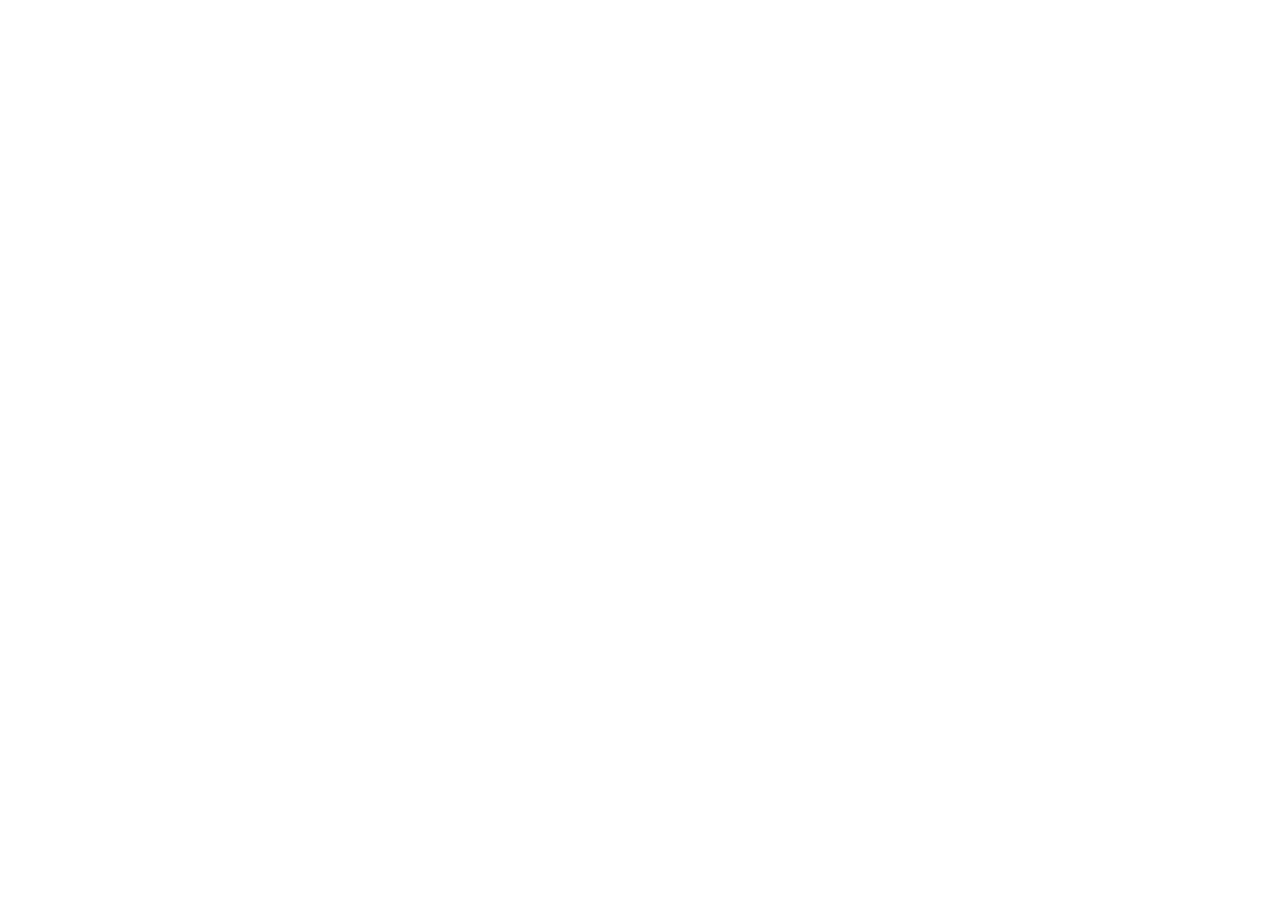
==== docs/index.html @ 9c7694d2 "fd" ====
<!--This page just redirects to the curseforge page-->
<!DOCTYPE html>
<html>
	<!-- Redirects to the curseforge page-->
	<meta http-equiv="refresh" content="0; url=http://https://www.curseforge.com/minecraft/mc-mods/alienmod">
</html>
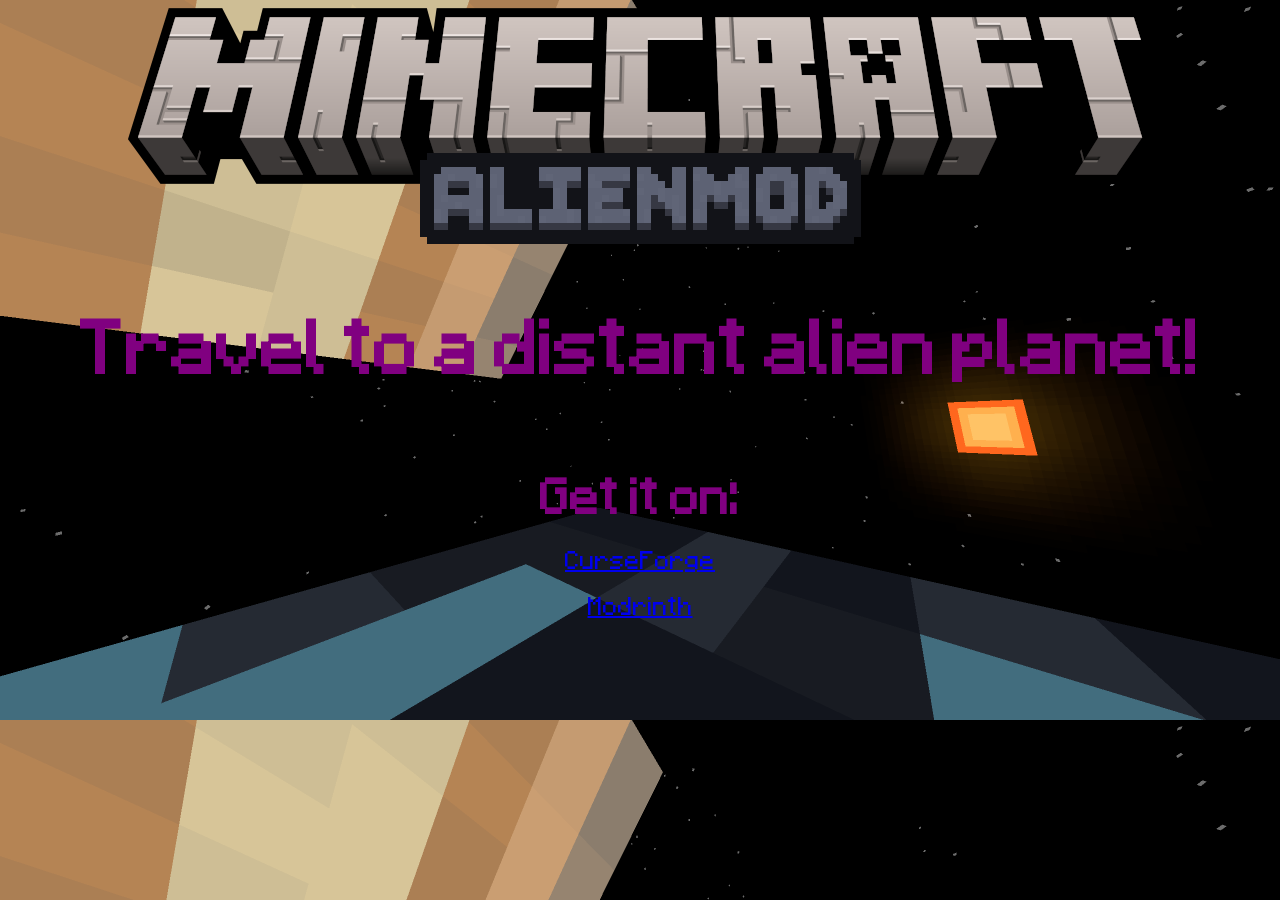
==== commit ec8dfe6a: "Overhaul" ====
--- a/docs/index.html
+++ b/docs/index.html
@@ -1,6 +1,31 @@
-<!--This page just redirects to the curseforge page-->
+<!--This file is the main page for the site-->
 <!DOCTYPE html>
 <html>
-	<!-- Redirects to the curseforge page-->
-	<meta http-equiv="refresh" content="0; url=http://https://www.curseforge.com/minecraft/mc-mods/alienmod">
+	<!--This section helps with setting style and stuff-->
+	<head>
+		<!--Sets the name of the website on the thing above it-->
+		<title>mudSite</title>
+		<link rel="icon" href="assets/alienmod.png">
+		<link rel="stylesheet" href="style.css">
+		<link rel="stylesheet" href="typeface-minecraft/index.css">
+
+		<!--Imports the JS file-->
+		<script src="javascript.js"></script>
+	</head>
+	<body>
+		<audio autoplay loop>
+		  <source src="assets/wahwah_menu1.ogg" type="audio/ogg">
+		</audio>
+		
+		<img src="assets/logo.png">
+		<!--Runs the JS-->
+		<script>
+			// The title
+			header("Travel to a distant alien planet!", "60px", "purple");
+			ln();
+			header("Get it on:", "40px", "purple");
+			siteLink("CurseForge", "https://www.curseforge.com/minecraft/mc-mods/alienmod");
+			siteLink("Modrinth", "https://modrinth.com/mod/alienmod");
+		</script>
+	</body>
 </html>
--- a/docs/style.css
+++ b/docs/style.css
@@ -0,0 +1,8 @@
+/* Defines the body's style */
+body {
+	font-family: 'Minecraft';
+	background-color: #000000;
+	text-align: center;
+	background-image: url('assets/background.png');
+	background-size: cover;
+}
--- a/docs/typeface-minecraft/index.css
+++ b/docs/typeface-minecraft/index.css
@@ -0,0 +1,91 @@
+@font-face {
+  font-family: "Minecraft";
+  font-style: normal;
+  font-display: swap;
+  font-weight: 400;
+  src:
+    local("Minecraft "),
+    local("Minecraft"),
+    url("./files/minecraft.woff2") format("woff2"),
+    url("./files/minecraft.woff") format("woff");
+}
+
+.minecraft-black {
+  color: #000000;
+  text-shadow: 1px 1px 0 #000000;
+}
+
+.minecraft-dark-blue {
+  color: #0000aa;
+  text-shadow: 1px 1px 0 #00002a;
+}
+
+.minecraft-dark-green {
+  color: #00aa00;
+  text-shadow: 1px 1px 0 #002a00;
+}
+
+.minecraft-dark-aqua {
+  color: #00aaaa;
+  text-shadow: 1px 1px 0 #002a2a;
+}
+
+.minecraft-dark-red {
+  color: #aa0000;
+  text-shadow: 1px 1px 0 #2a0000;
+}
+
+.minecraft-dark-purple {
+  color: #aa00aa;
+  text-shadow: 1px 1px 0 #2a002a;
+}
+
+.minecraft-gold {
+  color: #ffaa00;
+  text-shadow: 1px 1px 0 #2a2a00;
+}
+
+.minecraft-gray {
+  color: #aaaaaa;
+  text-shadow: 1px 1px 0 #2a2a2a;
+}
+
+.minecraft-dark-gray {
+  color: #555555;
+  text-shadow: 1px 1px 0 #151515;
+}
+
+.minecraft-blue {
+  color: #5555ff;
+  text-shadow: 1px 1px 0 #15153f;
+}
+
+.minecraft-green {
+  color: #55ff55;
+  text-shadow: 1px 1px 0 #153f15;
+}
+
+.minecraft-aqua {
+  color: #55ffff;
+  text-shadow: 1px 1px 0 #153f3f;
+}
+
+.minecraft-red {
+  color: #ff5555;
+  text-shadow: 1px 1px 0 #3f1515;
+}
+
+.minecraft-light-purple {
+  color: #ff55ff;
+  text-shadow: 1px 1px 0 #3f153f;
+}
+
+.minecraft-yellow {
+  color: #ffff55;
+  text-shadow: 1px 1px 0 #3f3f15;
+}
+
+.minecraft-white {
+  color: #ffffff;
+  text-shadow: 1px 1px 0 #3f3f3f;
+}
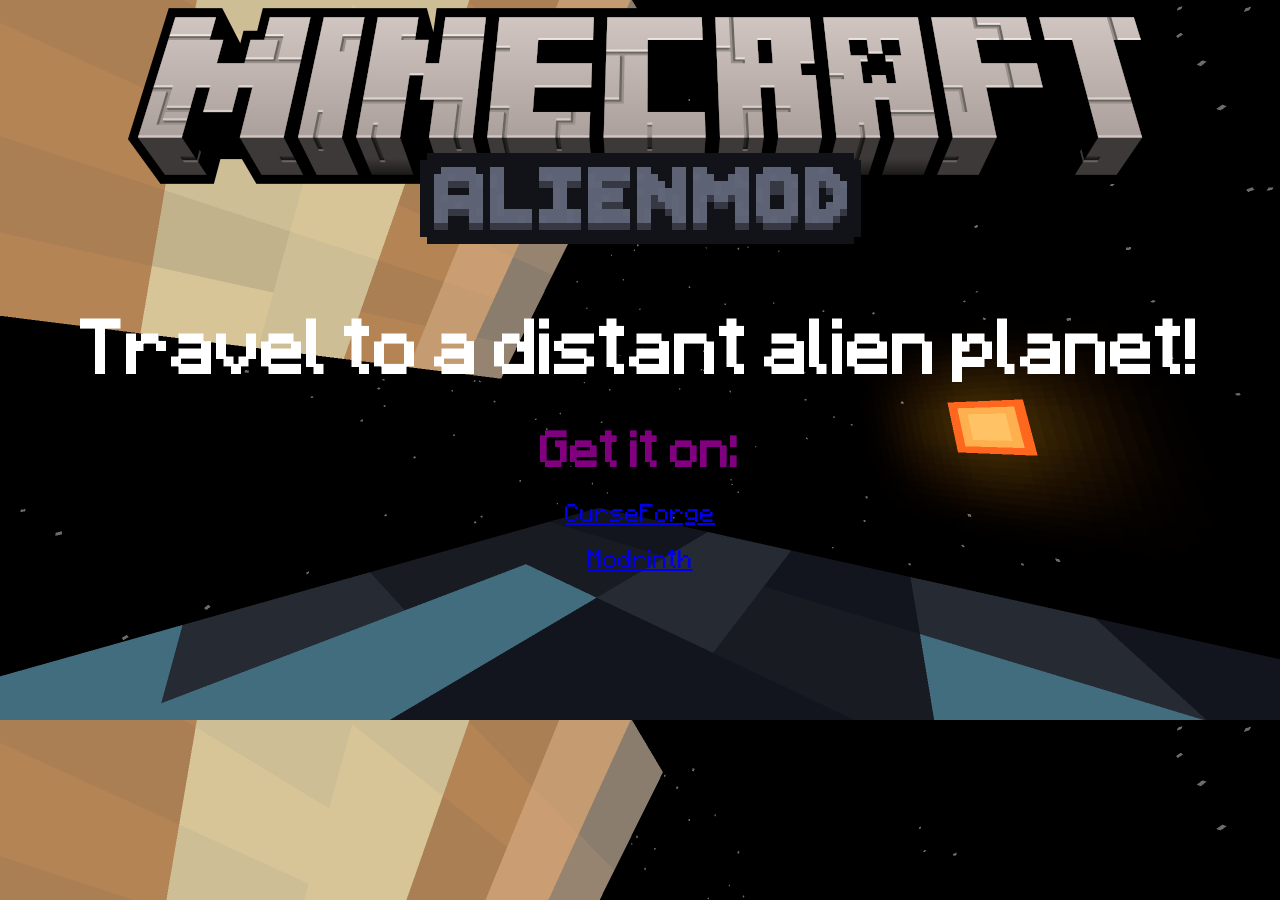
==== commit 29291979: "g" ====
--- a/docs/index.html
+++ b/docs/index.html
@@ -4,7 +4,7 @@
 	<!--This section helps with setting style and stuff-->
 	<head>
 		<!--Sets the name of the website on the thing above it-->
-		<title>mudSite</title>
+		<title>AlienMod</title>
 		<link rel="icon" href="assets/alienmod.png">
 		<link rel="stylesheet" href="style.css">
 		<link rel="stylesheet" href="typeface-minecraft/index.css">
@@ -21,8 +21,7 @@
 		<!--Runs the JS-->
 		<script>
 			// The title
-			header("Travel to a distant alien planet!", "60px", "purple");
-			ln();
+			header("Travel to a distant alien planet!", "60px", "white");
 			header("Get it on:", "40px", "purple");
 			siteLink("CurseForge", "https://www.curseforge.com/minecraft/mc-mods/alienmod");
 			siteLink("Modrinth", "https://modrinth.com/mod/alienmod");
